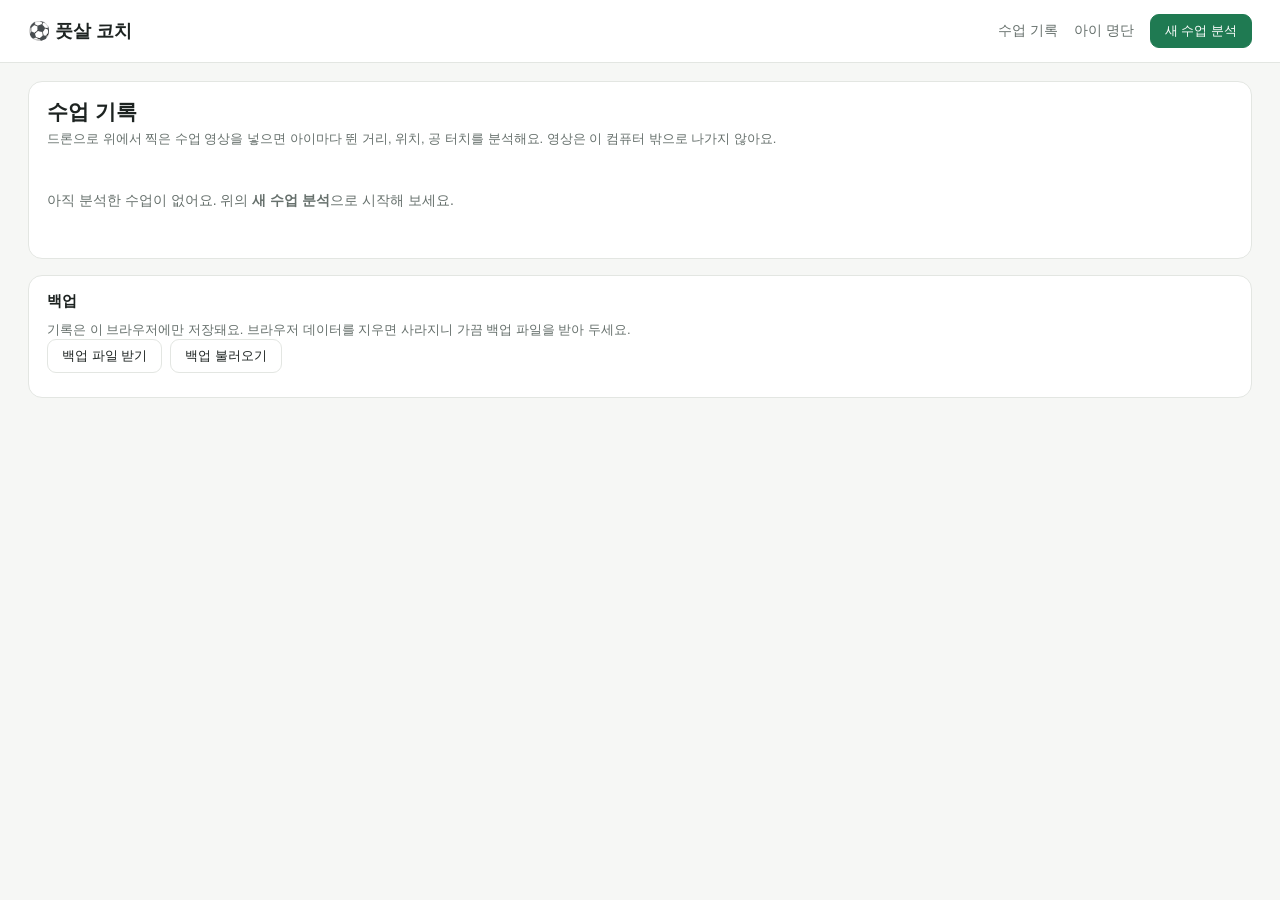
==== index.html @ 304c62a1 "풋살 코치: 드론 탑뷰 수업 영상을 브라우저에서 분석하는 웹 앱 Co-Authored-By: Claude Opus 5.5 <noreply@anthropic.com>" ====
<!doctype html>
<html lang="ko">
<head>
<meta charset="utf-8">
<meta name="viewport" content="width=device-width,initial-scale=1">
<title>풋살 코치 · 수업 영상 분석</title>
<link rel="stylesheet" href="css/app.css">
</head>
<body>
<header class="top">
  <a href="#home" class="brand">⚽ 풋살 코치</a>
  <nav>
    <a href="#home">수업 기록</a>
    <a href="#kids">아이 명단</a>
    <a href="#new" class="btn primary">새 수업 분석</a>
  </nav>
</header>

<main id="view"></main>

<!-- 화면 조각들: 자바스크립트가 복사해서 #view에 넣는다 -->
<template id="t-home">
  <section class="panel">
    <h1>수업 기록</h1>
    <p class="sub">드론으로 위에서 찍은 수업 영상을 넣으면 아이마다 뛴 거리, 위치, 공 터치를 분석해요. 영상은 이 컴퓨터 밖으로 나가지 않아요.</p>
    <div id="sessions" class="list"></div>
  </section>
  <section class="panel">
    <h2>백업</h2>
    <p class="sub">기록은 이 브라우저에만 저장돼요. 브라우저 데이터를 지우면 사라지니 가끔 백업 파일을 받아 두세요.</p>
    <div class="row-btns">
      <button id="bExport" class="btn">백업 파일 받기</button>
      <label class="btn">백업 불러오기<input id="fImport" type="file" accept="application/json,.json" hidden></label>
    </div>
    <p id="backupMsg" class="note" role="status"></p>
  </section>
</template>

<template id="t-new">
  <section class="panel">
    <h1>새 수업 분석</h1>
    <ol class="steps" id="steps">
      <li data-s="1">영상 고르기</li><li data-s="2">코트 모서리</li><li data-s="3">팀 색</li><li data-s="4">분석</li>
    </ol>

    <div data-step="1">
      <label class="drop" id="drop">
        <input id="fVideo" type="file" accept="video/*" hidden>
        <b>수업 영상을 끌어다 놓거나 눌러서 고르세요</b>
        <span>드론이 한자리에서 코트 전체를 위에서 찍은 영상이 좋아요 (mp4·mov)</span>
      </label>
      <p class="note" id="sampleWrap" hidden><button id="bSample" class="link">샘플 영상으로 해 보기</button></p>
      <p class="err" id="videoErr" role="alert"></p>
    </div>

    <div data-step="2" hidden>
      <p class="hint" id="cornerHint"></p>
      <div class="stage"><canvas id="cv"></canvas></div>
      <div class="form-row">
        <label>코트 길이 <input id="courtL" type="number" min="10" max="60" step="0.5" value="40"> m</label>
        <label>코트 폭 <input id="courtW" type="number" min="5" max="40" step="0.5" value="20"> m</label>
        <button id="bCornerReset" class="btn">모서리 다시 찍기</button>
        <button id="bCornerNext" class="btn primary" disabled>다음</button>
      </div>
      <p class="note">코트 크기로 거리·속도를 계산해요. 정확히 모르면 줄자로 재거나 시설에 물어보세요. 표준 풋살장은 40×20m예요.</p>
    </div>

    <div data-step="3" hidden>
      <p class="hint" id="teamHint">팀마다 그 팀 조끼를 입은 아이를 한 명씩 눌러 주세요.</p>
      <div class="stage"><canvas id="cv3"></canvas></div>
      <div class="form-row">
        <label class="grow">장면 <input id="scrub" type="range" min="0" max="1000" value="100"></label>
      </div>
      <div id="teams" class="teams-edit"></div>
      <div class="form-row">
        <label>수업 제목 <input id="title" type="text" placeholder="예: 3학년 2반 풋살"></label>
        <label>날짜 <input id="date" type="date"></label>
        <button id="bRun" class="btn primary" disabled>분석 시작</button>
      </div>
      <p class="note">원이 아이마다 하나씩 붙는지 장면을 몇 군데 넘겨 확인해 보세요. 팀별 인원을 알면 '인원'에 적어 주세요. 비워 두면 영상에서 가장 자주 보인 수로 정해요.</p>
    </div>

    <div data-step="4" hidden>
      <p class="hint" id="runHint">영상을 빠르게 넘기며 분석하고 있어요. 이 탭을 연 채로 두세요.</p>
      <div class="progress"><i id="bar"></i></div>
      <p class="note" id="runMsg"></p>
      <button id="bCancel" class="btn">멈추기</button>
    </div>
    <video id="vid" class="work-video" playsinline muted preload="auto"></video>
  </section>
</template>

<template id="t-session">
  <section class="panel">
    <div class="head-row">
      <div><h1 id="sTitle"></h1><p class="sub" id="sMeta"></p></div>
      <div class="row-btns">
        <label class="btn" id="linkVideo">영상 연결<input id="fLink" type="file" accept="video/*" hidden></label>
        <button id="bDelete" class="btn danger">기록 지우기</button>
      </div>
    </div>
  </section>
  <div class="grid2">
    <section class="panel" id="videoPanel">
      <h2>경기 영상 <small>노란 원 = 자동 추적 중인 아이 · 초록 원 = 공(베타)</small></h2>
      <div class="vwrap"><video id="sv" controls muted playsinline></video><canvas id="ov"></canvas></div>
    </section>
    <section class="panel">
      <h2>전술 보드
        <span class="ctl">
          <button data-tg="trail" aria-pressed="true">이동 꼬리</button>
          <button data-tg="ball" aria-pressed="true">공</button>
          <button data-tg="heat" aria-pressed="false">히트맵</button>
        </span>
      </h2>
      <canvas id="board" class="board"></canvas>
      <div class="clock" id="clockRow">
        <button id="bPlay" class="btn small" aria-label="재생">▶</button>
        <input id="clock" type="range" min="0" step="0.1" aria-label="시간">
        <span id="clockTxt"></span>
      </div>
      <h3>팀 간격 (뭉침 지수)</h3>
      <canvas id="spread"></canvas>
      <p class="note">팀원끼리 평균 거리예요. 낮을수록 다 같이 공 쪽으로 몰려 있다는 뜻이에요. 그래프를 누르면 그 장면으로 가요.</p>
    </section>
  </div>
  <section class="panel">
    <h2>아이별 활동량 <small>이름 칸에서 명단의 아이를 고르면 수업마다 기록이 쌓여요</small></h2>
    <div class="teams-sum" id="teamsSum"></div>
    <div class="cards" id="cards"></div>
    <p class="note" id="assumeNote"></p>
  </section>
  <section class="panel">
    <h2>패스 연결 <span class="beta">베타</span> <small>선 굵기 = 패스 횟수 · 점 위치 = 그 아이의 평균 위치</small></h2>
    <div class="pass-grid" id="passNets"></div>
    <p class="note">공은 화면에서 아주 작아서 자동 인식이 틀릴 때가 있어요. 패스·공 소유 숫자는 참고용으로 봐 주세요.</p>
  </section>
</template>

<template id="t-kids">
  <section class="panel">
    <h1>아이 명단</h1>
    <form id="kidForm" class="form-row">
      <label class="grow">이름 <input id="kidName" type="text" required maxlength="20" placeholder="아이 이름"></label>
      <button class="btn primary">추가</button>
    </form>
    <div id="kidList" class="list"></div>
  </section>
</template>

<template id="t-kid">
  <section class="panel">
    <div class="head-row">
      <div><h1 id="kName"></h1><p class="sub" id="kMeta"></p></div>
      <div class="row-btns"><button id="bRename" class="btn">이름 바꾸기</button><button id="bKidDel" class="btn danger">명단에서 빼기</button></div>
    </div>
    <h2>수업마다 뛴 거리</h2>
    <canvas id="kChart" class="kchart"></canvas>
    <table class="tbl" id="kTable"></table>
  </section>
</template>

<div id="dialog" class="dialog" hidden role="dialog" aria-modal="true" aria-labelledby="dlgMsg">
  <div class="dlg-box"><p id="dlgMsg"></p><input id="dlgInput" type="text" hidden>
    <div class="row-btns"><button id="dlgNo" class="btn">취소</button><button id="dlgYes" class="btn primary">확인</button></div></div>
</div>

<script type="module" src="js/app.js"></script>
</body>
</html>
---- css/app.css ----
:root { --bg:#f6f7f5; --card:#fff; --ink:#1d2321; --sub:#66706c; --line:#e3e6e2; --accent:#1f7a52; --danger:#c0392b; }
[hidden] { display:none !important; }
* { box-sizing:border-box; }
body { margin:0; font-family:-apple-system,"Apple SD Gothic Neo","Pretendard","Noto Sans KR",sans-serif; background:var(--bg); color:var(--ink); }
a { color:inherit; }
.top { display:flex; justify-content:space-between; align-items:center; padding:14px 28px; background:#fff; border-bottom:1px solid var(--line); position:sticky; top:0; z-index:5; }
.brand { font-weight:800; font-size:18px; text-decoration:none; }
.top nav { display:flex; gap:16px; align-items:center; font-size:14px; }
.top nav a:not(.btn) { text-decoration:none; color:var(--sub); }
.top nav a[aria-current=page] { color:var(--ink); font-weight:700; }
main { padding:18px 28px 48px; display:flex; flex-direction:column; gap:16px; max-width:1400px; margin:0 auto; }
.panel { background:var(--card); border:1px solid var(--line); border-radius:14px; padding:16px 18px; }
h1 { margin:0 0 4px; font-size:21px; } h2 { margin:0 0 10px; font-size:15px; display:flex; align-items:center; gap:8px; flex-wrap:wrap; } h3 { font-size:14px; margin:16px 0 6px; }
h2 small { font-weight:400; color:var(--sub); font-size:12px; }
.sub, .note { color:var(--sub); font-size:13px; margin:4px 0 0; }
.note { font-size:12px; margin-top:8px; }
.err { color:var(--danger); font-size:13px; }
.hint { font-weight:600; margin:4px 0 10px; }
.btn { font:inherit; font-size:13px; border:1px solid var(--line); background:#fff; color:var(--ink); border-radius:9px; padding:7px 14px; cursor:pointer; text-decoration:none; display:inline-flex; align-items:center; gap:6px; }
.btn.primary { background:var(--accent); border-color:var(--accent); color:#fff; }
.btn.danger { color:var(--danger); }
.btn.small { padding:4px 10px; }
.btn:disabled { opacity:.45; cursor:not-allowed; }
.btn:focus-visible, button:focus-visible, input:focus-visible, select:focus-visible, .card:focus-visible { outline:3px solid #7cc3a0; outline-offset:2px; }
.link { background:none; border:none; padding:0; color:var(--accent); text-decoration:underline; cursor:pointer; font:inherit; }
.row-btns { display:flex; gap:8px; flex-wrap:wrap; }
.form-row { display:flex; gap:12px; align-items:center; flex-wrap:wrap; margin-top:12px; font-size:13px; }
.form-row input[type=number] { width:70px; } .form-row input, select { font:inherit; padding:5px 8px; border:1px solid var(--line); border-radius:8px; }
.form-row .grow { flex:1; display:flex; align-items:center; gap:8px; } .grow input { flex:1; }
.head-row { display:flex; justify-content:space-between; align-items:flex-start; gap:12px; flex-wrap:wrap; }
.list { display:flex; flex-direction:column; gap:8px; margin-top:12px; }
.item { display:flex; justify-content:space-between; align-items:center; gap:12px; padding:12px 14px; border:1px solid var(--line); border-radius:11px; text-decoration:none; background:#fff; }
.item:hover { border-color:#b9c2bd; } .item b { font-size:15px; } .item span { color:var(--sub); font-size:13px; }
.empty { color:var(--sub); font-size:14px; padding:18px 0; }
.steps { display:flex; gap:8px; padding:0; margin:12px 0 16px; list-style:none; counter-reset:s; flex-wrap:wrap; }
.steps li { counter-increment:s; font-size:13px; color:var(--sub); padding:6px 12px; border-radius:999px; background:#eef1ee; }
.steps li::before { content:counter(s) ". "; }
.steps li.on { background:var(--ink); color:#fff; } .steps li.done { background:#d7ebe0; color:var(--accent); }
.drop { display:flex; flex-direction:column; align-items:center; gap:6px; border:2px dashed #b9c2bd; border-radius:14px; padding:48px 16px; cursor:pointer; text-align:center; }
.drop.over { border-color:var(--accent); background:#eef7f2; } .drop span { color:var(--sub); font-size:13px; }
.stage { position:relative; } .stage canvas { width:100%; display:block; border-radius:10px; cursor:crosshair; background:#111; }
.work-video { position:fixed; width:240px; right:16px; bottom:16px; border-radius:8px; opacity:.9; pointer-events:none; }
.work-video:not(.show) { width:1px; height:1px; opacity:0; } /* 숨겨도 프레임은 나와야 해서 아주 작게 */
.teams-edit { display:flex; gap:10px; flex-wrap:wrap; margin-top:12px; }
.team-chip { display:flex; align-items:center; gap:8px; border:1px solid var(--line); border-radius:10px; padding:6px 10px; font-size:13px; }
.team-chip .cnt { width:56px; }
.team-chip input { width:90px; font:inherit; border:1px solid var(--line); border-radius:6px; padding:3px 6px; }
.team-chip.pending { border-style:dashed; color:var(--sub); }
.dot { width:14px; height:14px; border-radius:50%; flex:none; display:inline-block; }
.progress { height:12px; background:var(--line); border-radius:6px; overflow:hidden; } .progress i { display:block; height:100%; width:0; background:var(--accent); transition:width .3s; }
.grid2 { display:grid; grid-template-columns:minmax(0,1.25fr) minmax(0,1fr); gap:16px; }
.vwrap { position:relative; } .vwrap video { width:100%; display:block; border-radius:10px; background:#000; }
#ov { position:absolute; inset:0; width:100%; height:100%; pointer-events:none; }
canvas.board { width:100%; display:block; border-radius:10px; }
.ctl { display:flex; gap:6px; margin-left:auto; }
.ctl button { font:inherit; font-size:12px; border:1px solid var(--line); background:#fff; border-radius:8px; padding:4px 10px; cursor:pointer; }
.ctl button[aria-pressed=true] { background:var(--ink); color:#fff; border-color:var(--ink); }
.clock { display:flex; align-items:center; gap:8px; margin-top:8px; font-size:12px; color:var(--sub); } .clock input { flex:1; }
#spread { width:100%; height:130px; display:block; cursor:pointer; }
.teams-sum { display:flex; gap:18px; flex-wrap:wrap; font-size:13px; color:var(--sub); margin-bottom:10px; } .teams-sum b { color:var(--ink); font-size:16px; }
.cards { display:grid; grid-template-columns:repeat(auto-fill,minmax(210px,1fr)); gap:10px; }
.card { border:2px solid var(--line); border-radius:12px; padding:10px; cursor:pointer; background:#fff; }
.card.sel { border-color:var(--ink); }
.card .nm { display:flex; align-items:center; gap:6px; font-weight:700; }
.card .nm select { flex:1; min-width:0; font-weight:700; }
.card .row { display:flex; justify-content:space-between; font-size:13px; color:var(--sub); margin-top:4px; } .card .row b { color:var(--ink); }
.card canvas { width:100%; margin-top:8px; border-radius:6px; display:block; }
.bar { height:6px; background:var(--line); border-radius:3px; margin-top:6px; } .bar i { display:block; height:100%; border-radius:3px; }
.beta { font-size:11px; font-weight:600; background:#fff1d6; color:#8a5a00; border-radius:6px; padding:2px 6px; }
.pass-grid { display:grid; grid-template-columns:repeat(auto-fill,minmax(320px,1fr)); gap:12px; }
.pass-grid figure { margin:0; } .pass-grid figcaption { font-size:13px; font-weight:700; margin-bottom:6px; } .pass-grid canvas { width:100%; display:block; border-radius:10px; }
.kchart { width:100%; height:200px; display:block; }
.tbl { width:100%; border-collapse:collapse; font-size:13px; margin-top:12px; }
.tbl th, .tbl td { text-align:left; padding:8px; border-bottom:1px solid var(--line); } .tbl th { color:var(--sub); font-weight:600; }
.tbl tr[data-href] { cursor:pointer; } .tbl tr[data-href]:hover { background:#f3f5f3; }
.dialog { position:fixed; inset:0; background:rgba(0,0,0,.35); display:flex; align-items:center; justify-content:center; z-index:20; }
.dialog[hidden] { display:none; }
.dlg-box { background:#fff; border-radius:14px; padding:20px; width:min(420px,90vw); display:flex; flex-direction:column; gap:12px; }
.dlg-box p { margin:0; } .dlg-box input { font:inherit; padding:8px; border:1px solid var(--line); border-radius:8px; } .dlg-box .row-btns { justify-content:flex-end; }
@media (max-width:900px) { .grid2 { grid-template-columns:1fr; } main { padding:12px; } .top { padding:12px; } }
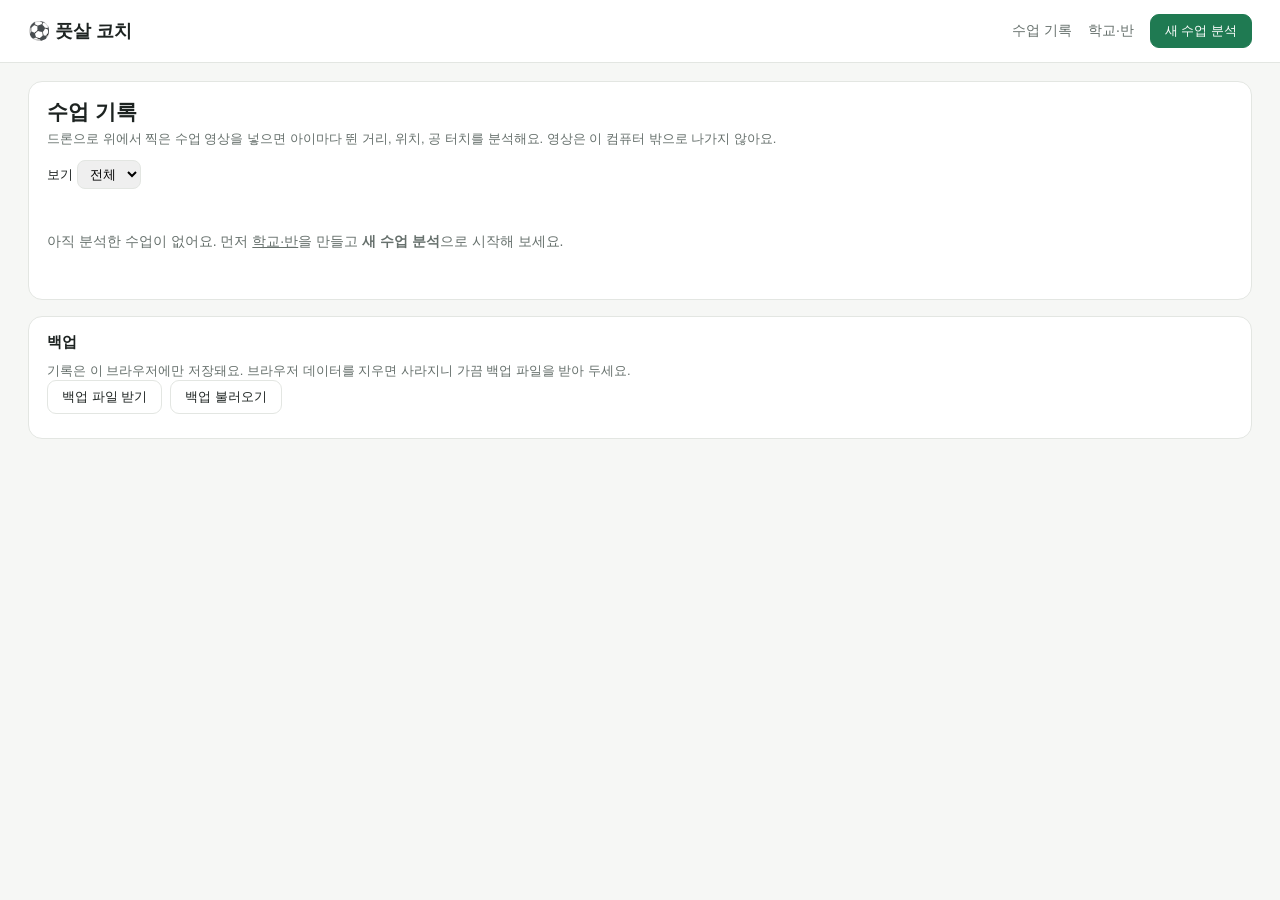
==== commit 9581f374: "학교·반으로 아이 명단 나누기, 학교별 코트 설정 기억 - 학교 > 반 > 아이 구조 (아이는 여러 반 가능, 수업 기록은 반에 묶음) - 예전 기록·백업은 '분류 안 됨'으로 자" ====
--- a/index.html
+++ b/index.html
@@ -11,7 +11,7 @@
   <a href="#home" class="brand">⚽ 풋살 코치</a>
   <nav>
     <a href="#home">수업 기록</a>
-    <a href="#kids">아이 명단</a>
+    <a href="#orgs">학교·반</a>
     <a href="#new" class="btn primary">새 수업 분석</a>
   </nav>
 </header>
@@ -23,6 +23,7 @@
   <section class="panel">
     <h1>수업 기록</h1>
     <p class="sub">드론으로 위에서 찍은 수업 영상을 넣으면 아이마다 뛴 거리, 위치, 공 터치를 분석해요. 영상은 이 컴퓨터 밖으로 나가지 않아요.</p>
+    <div class="form-row"><label>보기 <select id="filter" aria-label="학교·반으로 거르기"></select></label></div>
     <div id="sessions" class="list"></div>
   </section>
   <section class="panel">
@@ -44,6 +45,11 @@
     </ol>
 
     <div data-step="1">
+      <div class="form-row where">
+        <label>학교 <select id="selSchool"></select></label>
+        <label>반 <select id="selGroup"></select></label>
+      </div>
+      <p class="note">어느 학교 어느 반 수업인지 먼저 골라 주세요. 학교마다 코트 크기와 모서리 위치를 기억해 다음에 불러와요.</p>
       <label class="drop" id="drop">
         <input id="fVideo" type="file" accept="video/*" hidden>
         <b>수업 영상을 끌어다 놓거나 눌러서 고르세요</b>
@@ -137,21 +143,40 @@
   </section>
 </template>
 
-<template id="t-kids">
+<template id="t-orgs">
   <section class="panel">
-    <h1>아이 명단</h1>
-    <form id="kidForm" class="form-row">
-      <label class="grow">이름 <input id="kidName" type="text" required maxlength="20" placeholder="아이 이름"></label>
+    <div class="head-row">
+      <div><h1>학교·반</h1><p class="sub">학교 아래에 반(수업 그룹)을 만들고 반마다 아이 명단을 관리해요. 한 아이를 여러 반에 넣을 수 있어요.</p></div>
+      <button id="bAddSchool" class="btn primary">학교 추가</button>
+    </div>
+    <div id="orgList"></div>
+  </section>
+</template>
+
+<template id="t-group">
+  <section class="panel">
+    <div class="head-row">
+      <div><p class="sub" id="gSchool"></p><h1 id="gName"></h1><p class="sub" id="gMeta"></p></div>
+      <div class="row-btns"><button id="bGRename" class="btn">반 이름 바꾸기</button><button id="bGDel" class="btn danger">반 지우기</button></div>
+    </div>
+    <form id="gKidForm" class="form-row">
+      <label class="grow">아이 추가 <input id="gKidName" type="text" maxlength="40" placeholder="이름 (다른 반 아이는 목록에서 고르기)" list="allKids" required></label>
+      <datalist id="allKids"></datalist>
       <button class="btn primary">추가</button>
     </form>
-    <div id="kidList" class="list"></div>
+    <p class="note">다른 반에 이미 있는 아이를 목록에서 고르면 그 아이를 이 반에도 넣어요. 기록이 한 아이로 이어져요.</p>
+    <div id="gKids" class="list"></div>
+  </section>
+  <section class="panel">
+    <h2>수업별 분당 뛴 거리 <small>숫자를 누르면 그 수업으로 가요 · 수업 길이가 달라서 분당 거리로 비교해요</small></h2>
+    <div class="tbl-wrap"><table class="tbl" id="gTable"></table></div>
   </section>
 </template>
 
 <template id="t-kid">
   <section class="panel">
     <div class="head-row">
-      <div><h1 id="kName"></h1><p class="sub" id="kMeta"></p></div>
+      <div><h1 id="kName"></h1><p class="sub" id="kGroups"></p><p class="sub" id="kMeta"></p></div>
       <div class="row-btns"><button id="bRename" class="btn">이름 바꾸기</button><button id="bKidDel" class="btn danger">명단에서 빼기</button></div>
     </div>
     <h2>수업마다 뛴 거리</h2>
--- a/css/app.css
+++ b/css/app.css
@@ -78,3 +78,9 @@
 .dlg-box { background:#fff; border-radius:14px; padding:20px; width:min(420px,90vw); display:flex; flex-direction:column; gap:12px; }
 .dlg-box p { margin:0; } .dlg-box input { font:inherit; padding:8px; border:1px solid var(--line); border-radius:8px; } .dlg-box .row-btns { justify-content:flex-end; }
 @media (max-width:900px) { .grid2 { grid-template-columns:1fr; } main { padding:12px; } .top { padding:12px; } }
+.school { border:1px solid var(--line); border-radius:12px; padding:12px 14px; margin-top:12px; }
+.school-head { display:flex; justify-content:space-between; align-items:center; gap:10px; flex-wrap:wrap; }
+.school-head b { font-size:16px; } .school-head span { color:var(--sub); font-size:13px; }
+.tbl-wrap { overflow-x:auto; }
+.tbl td.num a { text-decoration:none; font-weight:600; }
+.chip { display:inline-block; font-size:12px; background:#eef1ee; border-radius:999px; padding:2px 10px; margin:2px 4px 0 0; text-decoration:none; color:var(--ink); }
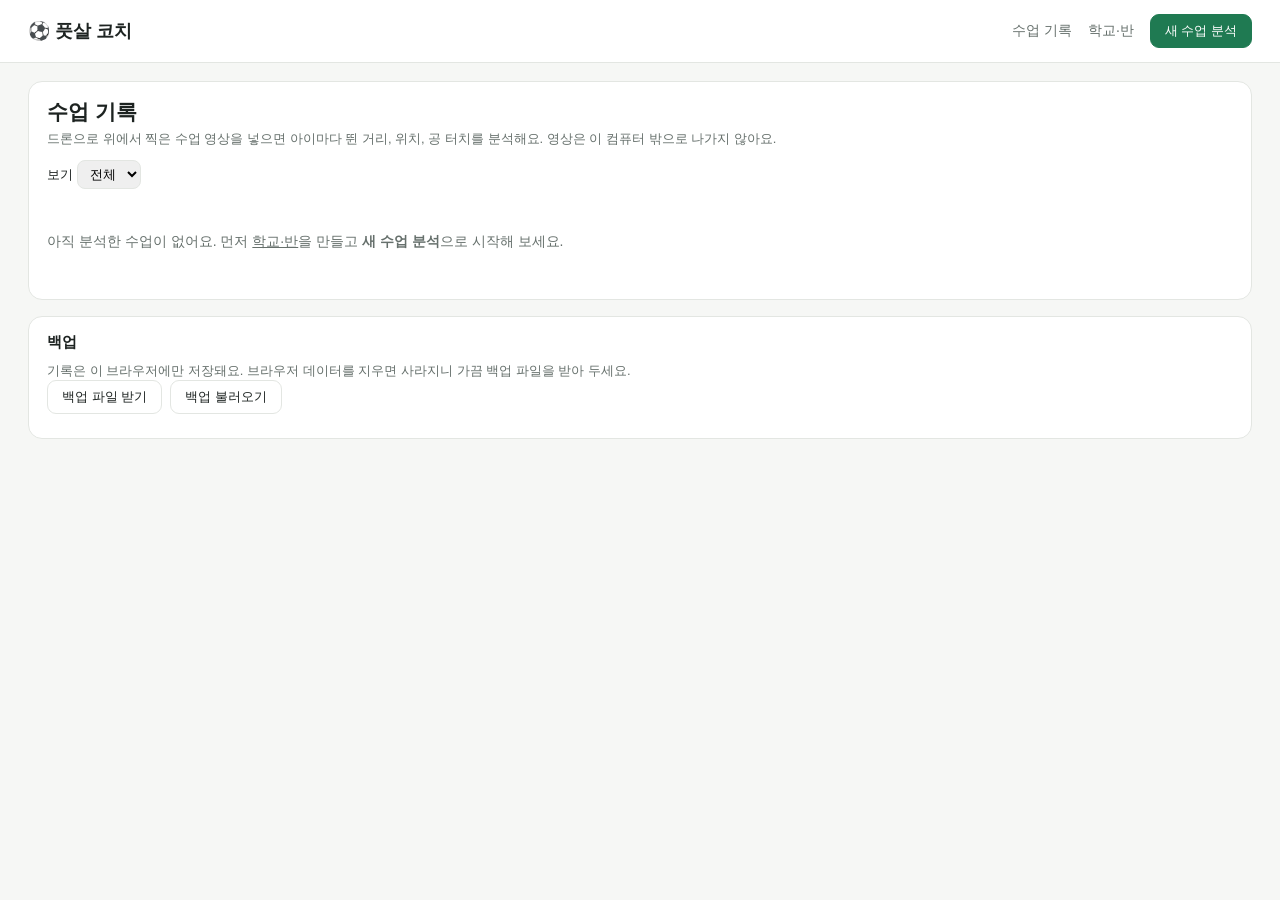
==== commit 142ffaad: "전술 분석 화면: 팀 영역 다각형·맞대결 지표·면적 그래프·뛴 거리 순위 Co-Authored-By: Claude Opus 5.5 <noreply@anthropic.com>" ====
--- a/index.html
+++ b/index.html
@@ -101,6 +101,7 @@
     <div class="head-row">
       <div><h1 id="sTitle"></h1><p class="sub" id="sMeta"></p></div>
       <div class="row-btns">
+        <a class="btn primary" id="toTactics">전술 분석 보기</a>
         <label class="btn" id="linkVideo">영상 연결<input id="fLink" type="file" accept="video/*" hidden></label>
         <button id="bDelete" class="btn danger">기록 지우기</button>
       </div>
@@ -185,6 +186,31 @@
   </section>
 </template>
 
+<template id="t-tactics">
+  <div class="tac">
+    <div class="tac-top">
+      <div><a id="tBack" class="tac-back">← 결과로</a><div class="tac-label">전술 분석</div><div class="tac-teams" id="tTeams"></div><div class="tac-sub" id="tSub"></div><label class="tac-back tac-link" id="tLink">＋ 영상 연결 (영상 위에 팀 영역 보기)<input id="tFile" type="file" accept="video/*" hidden></label></div>
+      <div class="tac-clock"><b id="tTime">0:00</b><span id="tDur"></span></div>
+      <div class="tac-poss"><div class="tac-label">공 점유율 <span class="beta">베타</span></div><div class="poss-nums"><b id="tPossA"></b><b id="tPossB"></b></div><div class="poss-bar" id="tPossBar"></div></div>
+    </div>
+    <div class="tac-grid">
+      <div class="tac-main">
+        <div class="tac-card" id="tVideoBox"><div class="vwrap"><video id="tv" muted playsinline></video><canvas id="tov"></canvas></div></div>
+        <div class="tac-card">
+          <div class="tac-label">팀이 차지한 면적 <small>골키퍼를 뺀 아이들을 잇는 다각형 넓이 (m²)</small></div>
+          <div class="area-row"><canvas id="tArea"></canvas><div class="with"><div class="tac-label">공 있을 때 / 없을 때</div><div id="tWith"></div><small>지금까지 평균</small></div></div>
+        </div>
+      </div>
+      <div class="tac-side">
+        <div class="tac-card"><div class="tac-label">경기장 지도 <small id="tMapSize"></small></div><canvas id="tMap"></canvas></div>
+        <div class="tac-card"><div class="tac-label">맞대결 <small>골키퍼 제외 · 지금 이 순간</small></div><div id="tH2H"></div></div>
+        <div class="tac-card"><div class="tac-label">뛴 거리 <small>지금까지 상위 4명</small></div><div id="tTop"></div></div>
+      </div>
+    </div>
+    <div class="tac-ctl"><button id="tPlay" class="tac-play" aria-label="재생">▶</button><input id="tClock" type="range" min="0" step="0.1" aria-label="시간"></div>
+  </div>
+</template>
+
 <div id="dialog" class="dialog" hidden role="dialog" aria-modal="true" aria-labelledby="dlgMsg">
   <div class="dlg-box"><p id="dlgMsg"></p><input id="dlgInput" type="text" hidden>
     <div class="row-btns"><button id="dlgNo" class="btn">취소</button><button id="dlgYes" class="btn primary">확인</button></div></div>
--- a/css/app.css
+++ b/css/app.css
@@ -84,3 +84,37 @@
 .tbl-wrap { overflow-x:auto; }
 .tbl td.num a { text-decoration:none; font-weight:600; }
 .chip { display:inline-block; font-size:12px; background:#eef1ee; border-radius:999px; padding:2px 10px; margin:2px 4px 0 0; text-decoration:none; color:var(--ink); }
+
+/* 전술 분석 (어두운 대시보드) */
+.tac { background:#0e1311; color:#e6ebe8; border-radius:16px; padding:18px; display:flex; flex-direction:column; gap:14px; }
+.tac small { color:#8b968f; font-weight:400; margin-left:6px; font-size:11px; }
+.tac .empty { color:#8b968f; }
+.tac-top { display:grid; grid-template-columns:1fr auto 1fr; gap:16px; align-items:center; }
+.tac-back { color:#8b968f; font-size:12px; text-decoration:none; } .tac-back:hover { color:#fff; }
+.tac-label { font-size:11px; letter-spacing:.06em; color:#9aa59f; font-weight:700; margin-bottom:6px; }
+.tac-teams { font-size:20px; font-weight:800; display:flex; align-items:center; gap:8px; } .tac-teams i { font-style:normal; color:#8b968f; font-size:13px; font-weight:400; }
+.tac-sub { color:#8b968f; font-size:12px; margin-top:2px; }
+.tac-clock { text-align:center; } .tac-clock b { font-size:32px; font-variant-numeric:tabular-nums; display:block; } .tac-clock span { color:#8b968f; font-size:12px; }
+.poss-nums { display:flex; justify-content:space-between; font-size:20px; }
+.poss-bar { display:flex; height:8px; border-radius:4px; overflow:hidden; gap:2px; margin-top:4px; } .poss-bar i { display:block; height:100%; }
+.tac-grid { display:grid; grid-template-columns:minmax(0,1.7fr) minmax(300px,1fr); gap:14px; }
+.tac-main, .tac-side { display:flex; flex-direction:column; gap:14px; }
+.tac-card { background:#151c19; border:1px solid #222c27; border-radius:12px; padding:12px 14px; }
+.tac-card canvas { width:100%; display:block; border-radius:8px; }
+#tov { position:absolute; inset:0; width:100%; height:100%; pointer-events:none; }
+.tac video { width:100%; display:block; border-radius:8px; background:#000; }
+.area-row { display:grid; grid-template-columns:1fr 150px; gap:12px; align-items:start; }
+.with { font-size:12px; color:#c8d0cb; display:flex; flex-direction:column; gap:10px; } .with b { font-size:15px; color:#fff; font-variant-numeric:tabular-nums; }
+.h2h { display:grid; grid-template-columns:80px 1fr 80px; align-items:center; gap:8px; padding:5px 0; font-variant-numeric:tabular-nums; }
+.h2h b { font-size:14px; } .h2h b:last-child { text-align:right; }
+.h2h-mid span { display:block; text-align:center; font-size:10px; color:#9aa59f; margin-bottom:3px; }
+.h2h-bars { display:grid; grid-template-columns:1fr 1fr; gap:2px; height:6px; } /* 가운데에서 양쪽으로 */
+.h2h-bars > div { background:#222c27; border-radius:3px; overflow:hidden; display:flex; } .h2h-bars .l { justify-content:flex-end; }
+.h2h-bars i { display:block; height:100%; }
+.top-row { display:grid; grid-template-columns:16px 12px 90px 1fr 50px; gap:8px; align-items:center; font-size:13px; padding:5px 0; }
+.top-row span:first-child { color:#8b968f; } .top-name { white-space:nowrap; overflow:hidden; text-overflow:ellipsis; } .top-row b { text-align:right; font-variant-numeric:tabular-nums; }
+.top-bar { height:6px; background:#222c27; border-radius:3px; overflow:hidden; } .top-bar i { display:block; height:100%; }
+.tac-ctl { display:flex; gap:10px; align-items:center; } .tac-ctl input { flex:1; accent-color:#e6ebe8; }
+.tac-play { background:none; border:none; color:#fff; font-size:18px; cursor:pointer; width:32px; }
+@media (max-width:1000px) { .tac-grid { grid-template-columns:1fr; } .tac-top { grid-template-columns:1fr; } .area-row { grid-template-columns:1fr; } }
+.tac-link { display:inline-block; margin-top:6px; cursor:pointer; color:#7cc3a0; }
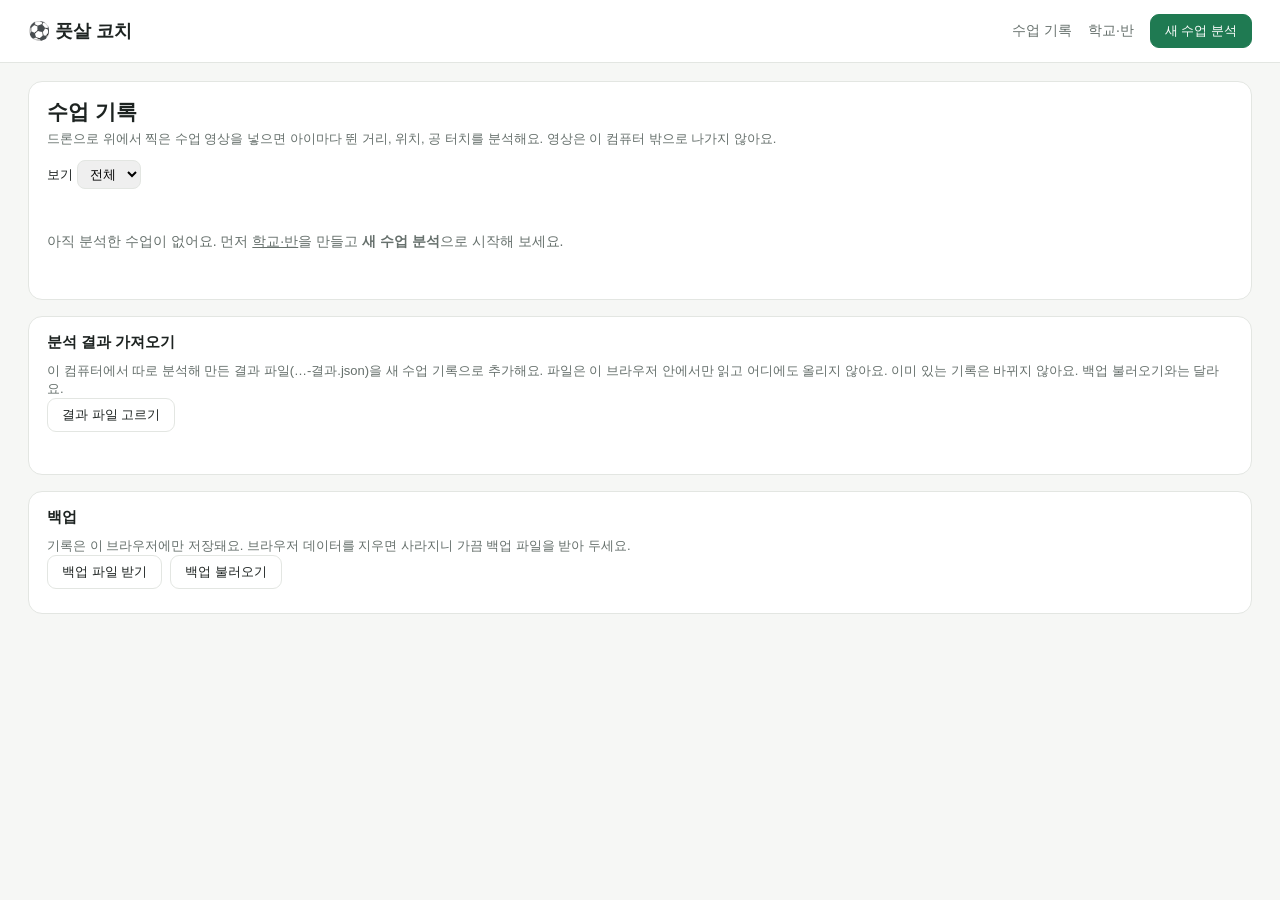
==== commit 414ecab1: "검수·교정, 로컬 분석 도구, 결과 가져오기·저장, 분석 방식 v2와 정확도 벤치마크 - 검수·교정: 확인해 볼 곳(오래 가려짐·순간 이동), 같은 팀 두 아이 구간 맞바꾸기와 통" ====
--- a/index.html
+++ b/index.html
@@ -26,6 +26,21 @@
     <div class="form-row"><label>보기 <select id="filter" aria-label="학교·반으로 거르기"></select></label></div>
     <div id="sessions" class="list"></div>
   </section>
+  <section class="panel" id="importPanel">
+    <h2>분석 결과 가져오기</h2>
+    <p class="sub">이 컴퓨터에서 따로 분석해 만든 결과 파일(…-결과.json)을 새 수업 기록으로 추가해요. 파일은 이 브라우저 안에서만 읽고 어디에도 올리지 않아요. 이미 있는 기록은 바뀌지 않아요. 백업 불러오기와는 달라요.</p>
+    <div class="row-btns"><label class="btn">결과 파일 고르기<input id="fResult" type="file" accept="application/json,.json" hidden></label></div>
+    <div id="impPreview" class="imp-preview" hidden>
+      <dl class="imp-sum" id="impSum"></dl>
+      <div class="form-row"><label>반 <select id="impGroup"></select></label></div>
+      <p class="note" id="impGroupNote"></p>
+      <div class="row-btns imp-btns">
+        <button type="button" id="impSave" class="btn primary" disabled>수업 기록으로 추가</button>
+        <button type="button" id="impCancel" class="btn">취소</button>
+      </div>
+    </div>
+    <p class="rv-msg" id="impMsg" role="status" aria-live="polite" tabindex="-1"></p>
+  </section>
   <section class="panel">
     <h2>백업</h2>
     <p class="sub">기록은 이 브라우저에만 저장돼요. 브라우저 데이터를 지우면 사라지니 가끔 백업 파일을 받아 두세요.</p>
@@ -81,9 +96,26 @@
       <div class="form-row">
         <label>수업 제목 <input id="title" type="text" placeholder="예: 3학년 2반 풋살"></label>
         <label>날짜 <input id="date" type="date"></label>
-        <button id="bRun" class="btn primary" disabled>분석 시작</button>
       </div>
       <p class="note">원이 아이마다 하나씩 붙는지 장면을 몇 군데 넘겨 확인해 보세요. 팀별 인원을 알면 '인원'에 적어 주세요. 비워 두면 영상에서 가장 자주 보인 수로 정해요.</p>
+      <div class="row-btns job-actions">
+        <button id="bJob" class="btn primary" disabled>작업 설정 파일 받기</button>
+        <button id="bRun" class="btn" disabled>이 브라우저에서 바로 분석</button>
+      </div>
+      <p class="note">Node.js·ffmpeg를 설치하지 않았다면 <b>이 브라우저에서 바로 분석</b>을 눌러요(설치 없이 이 탭에서 분석해요).</p>
+      <p class="note">작업 설정 파일에는 영상 파일 이름, 분석 화면 크기, 코트 모서리·크기, 팀 이름·색(적었다면 인원도), 수업 제목·날짜, 반 번호(이 앱 안에서 반을 가리키는 번호)가 들어가요. 영상과 장면 그림은 들어가지 않아요. 이 파일과 영상으로 <b>이 컴퓨터에서</b> 따로 분석한 뒤 결과 파일을 가져오는 방식이라, 어디에도 올리지 않아요. 브라우저 탭을 열어 둘 필요가 없고, 분석 방법은 브라우저 분석과 같아요.</p>
+      <p class="rv-msg" id="jobMsg" role="status" aria-live="polite" tabindex="-1"></p>
+      <div class="job-done" id="jobDone" hidden tabindex="-1" aria-labelledby="jobDoneTitle">
+        <h3 id="jobDoneTitle">작업 설정 파일을 받았어요</h3>
+        <p class="note">받은 파일: <b id="jobName"></b> (보통 '다운로드' 폴더). 이제 이 컴퓨터에서 아래 순서로 분석해요.</p>
+        <ol class="job-steps">
+          <li>처음 한 번만: 이 컴퓨터에 <b>Node.js</b>와 <b>ffmpeg</b>를 설치하고 풋살 코치 폴더를 받아 둬요. 방법은 <a href="https://github.com/circle-commit/futsal-coach#로컬-분석" target="_blank" rel="noopener">README(로컬 분석)</a>에 있어요. 설치가 어려우면 <b>이 브라우저에서 바로 분석</b>을 써도 돼요.</li>
+          <li>수업 영상(<b id="jobVideo"></b>)과 받은 작업 설정 파일을 풋살 코치 폴더 안의 <b>samples</b> 폴더에 넣고(없으면 만들어요), <b>풋살 코치 폴더</b>에서 터미널을 열어 아래 명령을 실행해요.
+            <div class="cmd"><code id="jobCmd"></code><button type="button" class="btn small" id="bCopyCmd">명령 복사</button></div>
+            <span class="note">예시 명령이에요. 브라우저는 파일이 어느 폴더에 있는지 알 수 없어서 samples 폴더에 넣었다고 보고 만들었어요. 다른 곳에 두었다면 경로를 바꿔 주세요. 받은 파일 이름이 다르면((1)이 붙는 등) 명령 속 이름도 바꿔 주세요. Ctrl+C로 멈췄다면 같은 명령 끝에 <code>--resume</code>을 붙여 다시 실행하면 이어서 해요.</span></li>
+          <li>분석이 끝나면 결과 파일 <b id="jobOut"></b>이 생겨요. <a href="#home">수업 기록</a> 화면의 <b>분석 결과 가져오기</b>에서 그 파일을 고르면 수업 기록이 생기고, 바로 검수·교정할 수 있어요.</li>
+        </ol>
+      </div>
     </div>
 
     <div data-step="4" hidden>
@@ -102,10 +134,13 @@
       <div><h1 id="sTitle"></h1><p class="sub" id="sMeta"></p></div>
       <div class="row-btns">
         <a class="btn primary" id="toTactics">전술 분석 보기</a>
+        <button type="button" id="bSaveFile" class="btn">분석 결과 저장</button>
         <label class="btn" id="linkVideo">영상 연결<input id="fLink" type="file" accept="video/*" hidden></label>
         <button id="bDelete" class="btn danger">기록 지우기</button>
       </div>
     </div>
+    <p class="note">분석 결과 저장: 이 수업과, 이름이 연결된 아이·반 정보를 파일 하나로 보관해요(현재 결과·자동 분석 원본·교정 기록 포함, 영상은 들어가지 않아요). 다시 열 때는 홈의 <b>백업 불러오기</b>에서 그 파일을 골라요.</p>
+    <p class="rv-msg" id="saveMsg" role="status" aria-live="polite" tabindex="-1"></p>
   </section>
   <div class="grid2">
     <section class="panel" id="videoPanel">
@@ -131,6 +166,45 @@
       <p class="note">팀원끼리 평균 거리예요. 낮을수록 다 같이 공 쪽으로 몰려 있다는 뜻이에요. 그래프를 누르면 그 장면으로 가요.</p>
     </section>
   </div>
+  <section class="panel" id="reviewPanel">
+    <h2>검수·교정 <small>같은 팀 아이끼리 번호가 바뀐 구간을 바로잡아요</small></h2>
+    <p class="note rv-warn">아래 목록은 자동으로 고른 <b>확인해 볼 곳</b>이에요. 오류로 확정된 게 아니니 영상을 보고 판단해 주세요.
+      교정하면 모든 통계를 저장된 위치(0.01m 반올림)로 다시 계산해서, 바꾸지 않은 아이의 숫자도 조금 달라질 수 있어요.</p>
+    <p class="note" id="rvNoVideo">영상을 연결하면(위의 <b>영상 연결</b>) 목록을 눌러 그 장면을 바로 볼 수 있어요.</p>
+    <div class="rv-grid">
+      <div>
+        <h3>확인해 볼 곳 <small id="rvCount"></small></h3>
+        <div class="rv-list" id="rvList"></div>
+      </div>
+      <div>
+        <h3>번호 바로잡기 <small>두 아이의 경로를 그 구간만 맞바꿔요</small></h3>
+        <div class="rv-form">
+          <label for="rvA">선수 A</label><select id="rvA"></select><span></span>
+          <label for="rvB">선수 B (같은 팀)</label><select id="rvB"></select><span></span>
+          <label for="rvStart">시작(초)</label><input id="rvStart" type="number" min="0" step="0.1" inputmode="decimal"><button type="button" class="btn small" id="rvStartNow">현재 시각</button>
+          <label for="rvEnd">끝(초)</label><input id="rvEnd" type="number" min="0" step="0.1" inputmode="decimal"><button type="button" class="btn small" id="rvEndNow">현재 시각</button>
+        </div>
+        <div class="row-btns rv-btns">
+          <button type="button" class="btn primary" id="rvSwap">경로 맞바꾸기</button>
+          <button type="button" class="btn" id="rvUndo">직전 취소</button>
+          <button type="button" class="btn danger" id="rvRestore">원본 복원</button>
+        </div>
+        <p class="note">목록을 누르면 그 아이와 확인할 위치가 채워져요. 실제로 번호가 바뀐 시작·끝은 영상을 보고 직접 정해 주세요.</p>
+        <p class="rv-msg" id="rvMsg" role="status" aria-live="polite" tabindex="-1"></p>
+        <p class="note" id="rvLimits"></p>
+        <h3>교정 기록 <small id="rvEditCount"></small></h3>
+        <ol class="rv-edits" id="rvEdits"></ol>
+      </div>
+    </div>
+  </section>
+  <section class="panel" id="cmpPanel" hidden>
+    <h2 id="cmpTitle">교정 전후 비교 <small id="cmpSum"></small></h2>
+    <p class="note">원본 숫자는 보관한 자동 분석 원본을 저장된 위치(0.01m 반올림)로 다시 계산한 값이에요. 그래서 분석 직후 카드에 보이던 원본 숫자와 조금 다를 수 있어요. 교정 후 숫자도 같은 방법으로 계산해서 둘을 바로 비교할 수 있어요. 변화는 표에 보이는 단위(거리 1m, 속도·공 소유 0.1)로 반올림한 두 숫자의 차이예요.</p>
+    <p class="rv-msg" id="cmpMsg" role="status"></p>
+    <div class="tbl-wrap cmp-wrap" id="cmpWrap" role="region" aria-labelledby="cmpTitle" tabindex="0" hidden>
+      <table class="tbl cmp" id="cmpTable"></table>
+    </div>
+  </section>
   <section class="panel">
     <h2>아이별 활동량 <small>이름 칸에서 명단의 아이를 고르면 수업마다 기록이 쌓여요</small></h2>
     <div class="teams-sum" id="teamsSum"></div>
--- a/css/app.css
+++ b/css/app.css
@@ -118,3 +118,57 @@
 .tac-play { background:none; border:none; color:#fff; font-size:18px; cursor:pointer; width:32px; }
 @media (max-width:1000px) { .tac-grid { grid-template-columns:1fr; } .tac-top { grid-template-columns:1fr; } .area-row { grid-template-columns:1fr; } }
 .tac-link { display:inline-block; margin-top:6px; cursor:pointer; color:#7cc3a0; }
+
+/* 검수·교정 (수업 결과 화면) */
+.rv-grid { display:grid; grid-template-columns:minmax(0,1fr) minmax(0,1fr); gap:16px; margin-top:8px; }
+.rv-grid h3 { font-size:14px; margin:6px 0 8px; } .rv-grid h3 small { font-weight:400; color:var(--sub); font-size:12px; }
+.rv-list { display:flex; flex-direction:column; gap:4px; max-height:300px; overflow:auto; border:1px solid var(--line); border-radius:10px; padding:6px; }
+.rv-item { font:inherit; font-size:13px; display:grid; grid-template-columns:auto 14px minmax(0,1fr) auto; gap:8px; align-items:center; text-align:left; border:1px solid transparent; background:none; border-radius:8px; padding:6px 8px; cursor:pointer; color:var(--ink); }
+.rv-item:hover { background:#f3f5f3; } .rv-item.on { border-color:var(--ink); background:#f3f5f3; }
+.rv-item .rv-t { font-variant-numeric:tabular-nums; color:var(--sub); } .rv-item b { overflow:hidden; text-overflow:ellipsis; white-space:nowrap; }
+.rv-why { font-size:11px; font-weight:600; border-radius:6px; padding:2px 6px; background:#eef1ee; color:var(--ink); white-space:nowrap; }
+.rv-why.jump { background:#fde8e6; color:#9b2c20; } .rv-why.hidden { background:#fff1d6; color:#8a5a00; }
+.rv-form { display:grid; grid-template-columns:auto minmax(0,1fr) auto; gap:8px 10px; align-items:center; font-size:13px; }
+.rv-form select, .rv-form input { font:inherit; padding:5px 8px; border:1px solid var(--line); border-radius:8px; min-width:0; }
+.rv-btns { margin-top:12px; }
+.rv-msg { font-size:13px; min-height:1.4em; margin:8px 0 0; color:var(--accent); } .rv-msg.err { color:var(--danger); }
+.rv-edits { margin:0; padding-left:20px; font-size:13px; color:var(--sub); display:flex; flex-direction:column; gap:2px; }
+.rv-edits b { color:var(--ink); font-weight:600; }
+@media (max-width:900px) { .rv-grid { grid-template-columns:1fr; } }
+
+/* 교정 전후 비교 */
+.sr { position:absolute; width:1px; height:1px; padding:0; margin:-1px; overflow:hidden; clip:rect(0 0 0 0); white-space:nowrap; border:0; } /* 화면 읽기 프로그램에만 */
+#cmpMsg:empty { display:none; } /* 알릴 말이 없으면 빈 줄을 남기지 않음 (표 위 빈칸) */
+/* position:relative 필수: 칸 안의 .sr(절대 위치)이 이 상자 밖(화면 전체)을 기준으로 잡히면 표의 오른쪽 끝 위치가 페이지 폭을 넓힘 (390px 기기에서 600px대로) */
+.cmp-wrap { position:relative; max-width:100%; margin-top:10px; border:1px solid var(--line); border-radius:10px; }
+.cmp-wrap:focus-visible { outline:3px solid #7cc3a0; outline-offset:2px; }
+.cmp { margin-top:0; font-variant-numeric:tabular-nums; }
+.cmp th, .cmp td { white-space:nowrap; }
+.cmp thead th small { font-weight:400; }
+.cmp thead th:first-child, .cmp tbody th { position:sticky; left:0; background:#fff; z-index:1; } /* 옆으로 밀어도 이름은 보이게 */
+.cmp tbody th { color:var(--ink); font-weight:600; }
+.cmp tr.chg th { box-shadow:inset 3px 0 0 var(--accent); }
+.cmp tr.same th, .cmp tr.same td { color:var(--sub); font-weight:400; }
+.cmp .dot { width:10px; height:10px; margin-right:6px; vertical-align:-1px; }
+.cmp-name { display:inline-block; max-width:10em; overflow:hidden; text-overflow:ellipsis; vertical-align:bottom; }
+.cmp-badge { font-size:11px; font-weight:600; background:#d7ebe0; color:var(--accent); border-radius:6px; padding:1px 6px; margin-left:6px; }
+.cmp-v { white-space:nowrap; } .cmp-v b { color:var(--ink); }
+.cmp-d { font-size:12px; font-weight:600; color:var(--ink); margin-left:4px; white-space:nowrap; }
+@media (max-width:600px) {
+  .cmp td { white-space:normal; min-width:5.5em; } .cmp-d { display:block; margin-left:0; } /* 좁은 화면: 변화량은 아래 줄로 */
+  .cmp-name { max-width:6.5em; }
+}
+
+/* 로컬 분석: 작업 설정 파일 받기 안내 · 결과 가져오기 */
+.job-actions { margin-top:12px; }
+.job-done { margin-top:14px; border:1px solid #cfe3d8; background:#f3faf6; border-radius:12px; padding:12px 14px; }
+.job-done h3 { margin:0 0 4px; }
+.job-steps { margin:10px 0 0; padding-left:20px; font-size:13px; display:flex; flex-direction:column; gap:10px; }
+.job-steps .note { display:block; }
+.cmd { display:flex; gap:8px; align-items:center; margin:6px 0 2px; }
+.cmd code { flex:1; min-width:0; overflow-x:auto; white-space:nowrap; background:#1d2321; color:#e6ebe8; border-radius:8px; padding:8px 10px; font-size:12px; } /* 긴 명령은 이 칸 안에서만 옆으로 밀림 */
+.imp-preview { margin-top:12px; border:1px solid var(--line); border-radius:12px; padding:12px 14px; }
+.imp-sum { display:grid; grid-template-columns:auto minmax(0,1fr); gap:4px 14px; margin:0; font-size:13px; }
+.imp-sum dt { color:var(--sub); } .imp-sum dd { margin:0; font-weight:600; overflow-wrap:anywhere; } /* 긴 파일 이름이 화면을 넓히지 않게 */
+.imp-btns { margin-top:10px; }
+#saveMsg:empty { display:none; } /* 분석 결과 저장 알림: 알릴 말이 없으면 빈 줄을 남기지 않음 */
